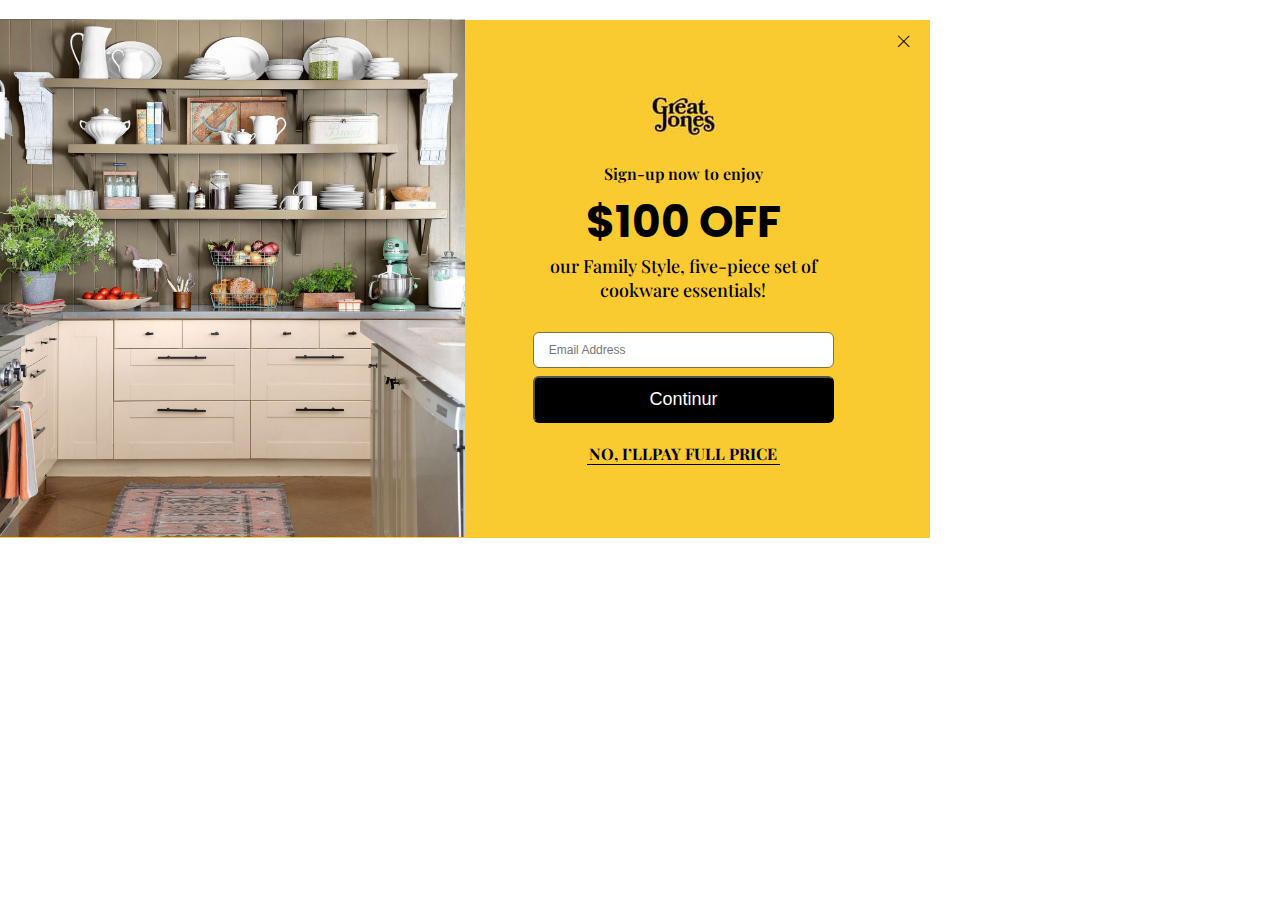
==== index.html @ 1355c2dd "Rename cookware.html to index.html" ====
<!DOCTYPE html>
<html>
    <head>
        <meta charset="utf-8">
        <meta http-equiv="X-UA-Compatible" content="IE=edge">
        <title></title>
        <meta name="description" content="">
        <meta name="viewport" content="width=device-width, initial-scale=1">
        <link rel="stylesheet" href="./css/Style.css">
        <link href="https://fonts.googleapis.com/css2?family=Playfair+Display:wght@400;500;600;700&family=Poppins:ital,wght@0,100;0,200;0,300;0,400;0,500;0,700;0,800;0,900;1,100;1,200;1,300;1,400;1,500;1,600;1,700;1,900&family=Rajdhani:wght@300;400;500;600;700&family=Roboto:ital,wght@0,100;0,300;0,400;0,500;0,700;0,900;1,100;1,300;1,400;1,500;1,700;1,900&display=swap" rel="stylesheet">
        <link rel="stylesheet" href="https://cdn.jsdelivr.net/npm/bootstrap-icons@1.10.3/font/bootstrap-icons.css">
    </head>
    <body>
        <div class="container">
            <div class="the-printing">
                <div class="kitchen-images">
                    <img src="./Image/kitchen-ideas.jpg" accesskey="kitchen-ideas">
                </div>
                <div class="those-interested">
                    <div class="close">×</div>
                    <img src="./Image/logo.jpg" alt="...">
                    <span>Sign-up now to enjoy</span>
                    <h1>$100 OFF</h1>
                    <p>our Family Style, five-piece set of cookware essentials!</p>
                    <input type="text" id="fname" name="firstname" placeholder="Email Address">
                    <button>Continur</button>
                    <h3>NO, I’LLPAY FULL PRICE</h3>
                </div>
            </div>
        </div>
    </body>
</html>
---- css/Style.css ----
body{
    font-family: 'Playfair Display', serif;
}
*{
    margin: 0px;
    padding: 0px;
    box-sizing: border-box;
}
a{
    text-decoration: none;
}
li{
    list-style: none;
}
.container{
    width: 1280px;
    margin: auto;
}
.kitchen-images{
    width: 50%;
}
.kitchen-images img{
    width: 100%;
    margin-top: 2px;
}
.the-printing{
    display: flex;
    align-items: center;
}
.the-printing{
    background: #f9cb30;
    height: 518px;
    width: 930px;
    margin-top: 20px;
    position: relative;
}
.those-interested{
    text-align: center;
}
.close {
    font-size: 30px;
    cursor: pointer;
    position: absolute;
    top: 0;
    font-weight: 500;
    right: 2%;
}
.those-interested span{
    display: block;
    font-size: 16px;
    color: #000;
    font-weight: 600;
    margin-top: 19px;
}
.those-interested h1{
    font-size: 44px;
    color: #000;
    font-weight: 700;
    font-family: 'Poppins', sans-serif;
    margin-top: 5px;

}
.those-interested p{
    font-size: 18px;
    color: #000;
    font-weight: 500;
    width: 70%;
    margin: auto;
    margin-bottom: 22px;
}
input[type=text], select {
    padding: 10px 15px;
    width: 69%;
    margin: 8px 0;
    display: inline-block;
    border: none;
    border-radius: 6px;
    outline: none;
    background: #feffff;
    font-size: 12px;
    border: 1px solid #83723e;
}
.those-interested button{
    padding: 11px 15px;
    background: #000;
    font-size: 18px;
    color: #fff;
    border-radius: 6px;
    display: block;
    width: 69%;
    margin: auto;
}
.those-interested h3{
    border-bottom: 1px solid #000;
    font-size: 16px;
    font-weight: 500;
    color: #000;
    width: 44%;
    margin: auto;
    padding-top: 20px;
    font-weight: 700;
}
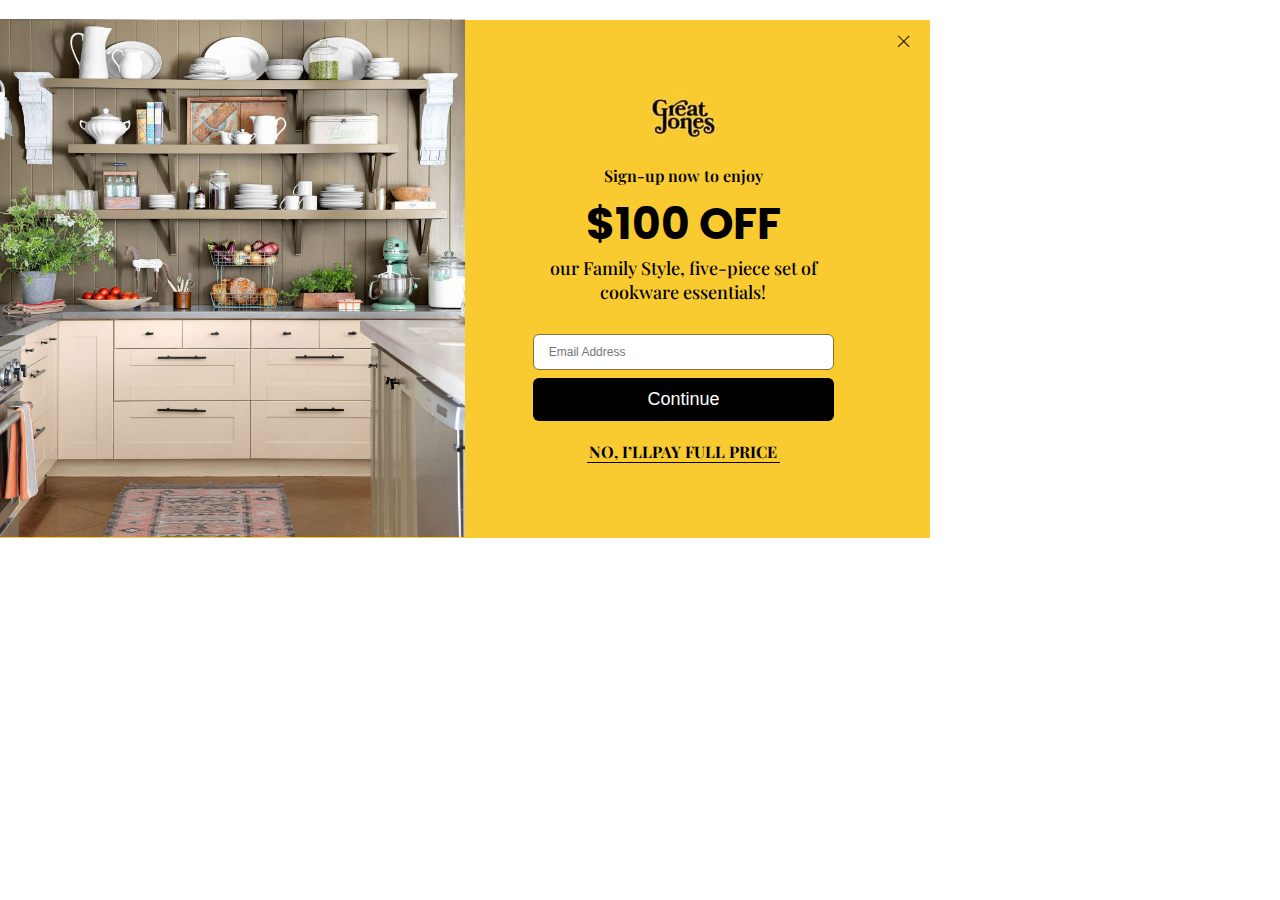
==== commit dc4fd7b2: "button changes" ====
--- a/index.html
+++ b/index.html
@@ -23,7 +23,7 @@
                     <h1>$100 OFF</h1>
                     <p>our Family Style, five-piece set of cookware essentials!</p>
                     <input type="text" id="fname" name="firstname" placeholder="Email Address">
-                    <button>Continur</button>
+                    <button>Continue</button>
                     <h3>NO, I’LLPAY FULL PRICE</h3>
                 </div>
             </div>
--- a/css/Style.css
+++ b/css/Style.css
@@ -89,6 +89,7 @@
     display: block;
     width: 69%;
     margin: auto;
+    border: none;
 }
 .those-interested h3{
     border-bottom: 1px solid #000;
